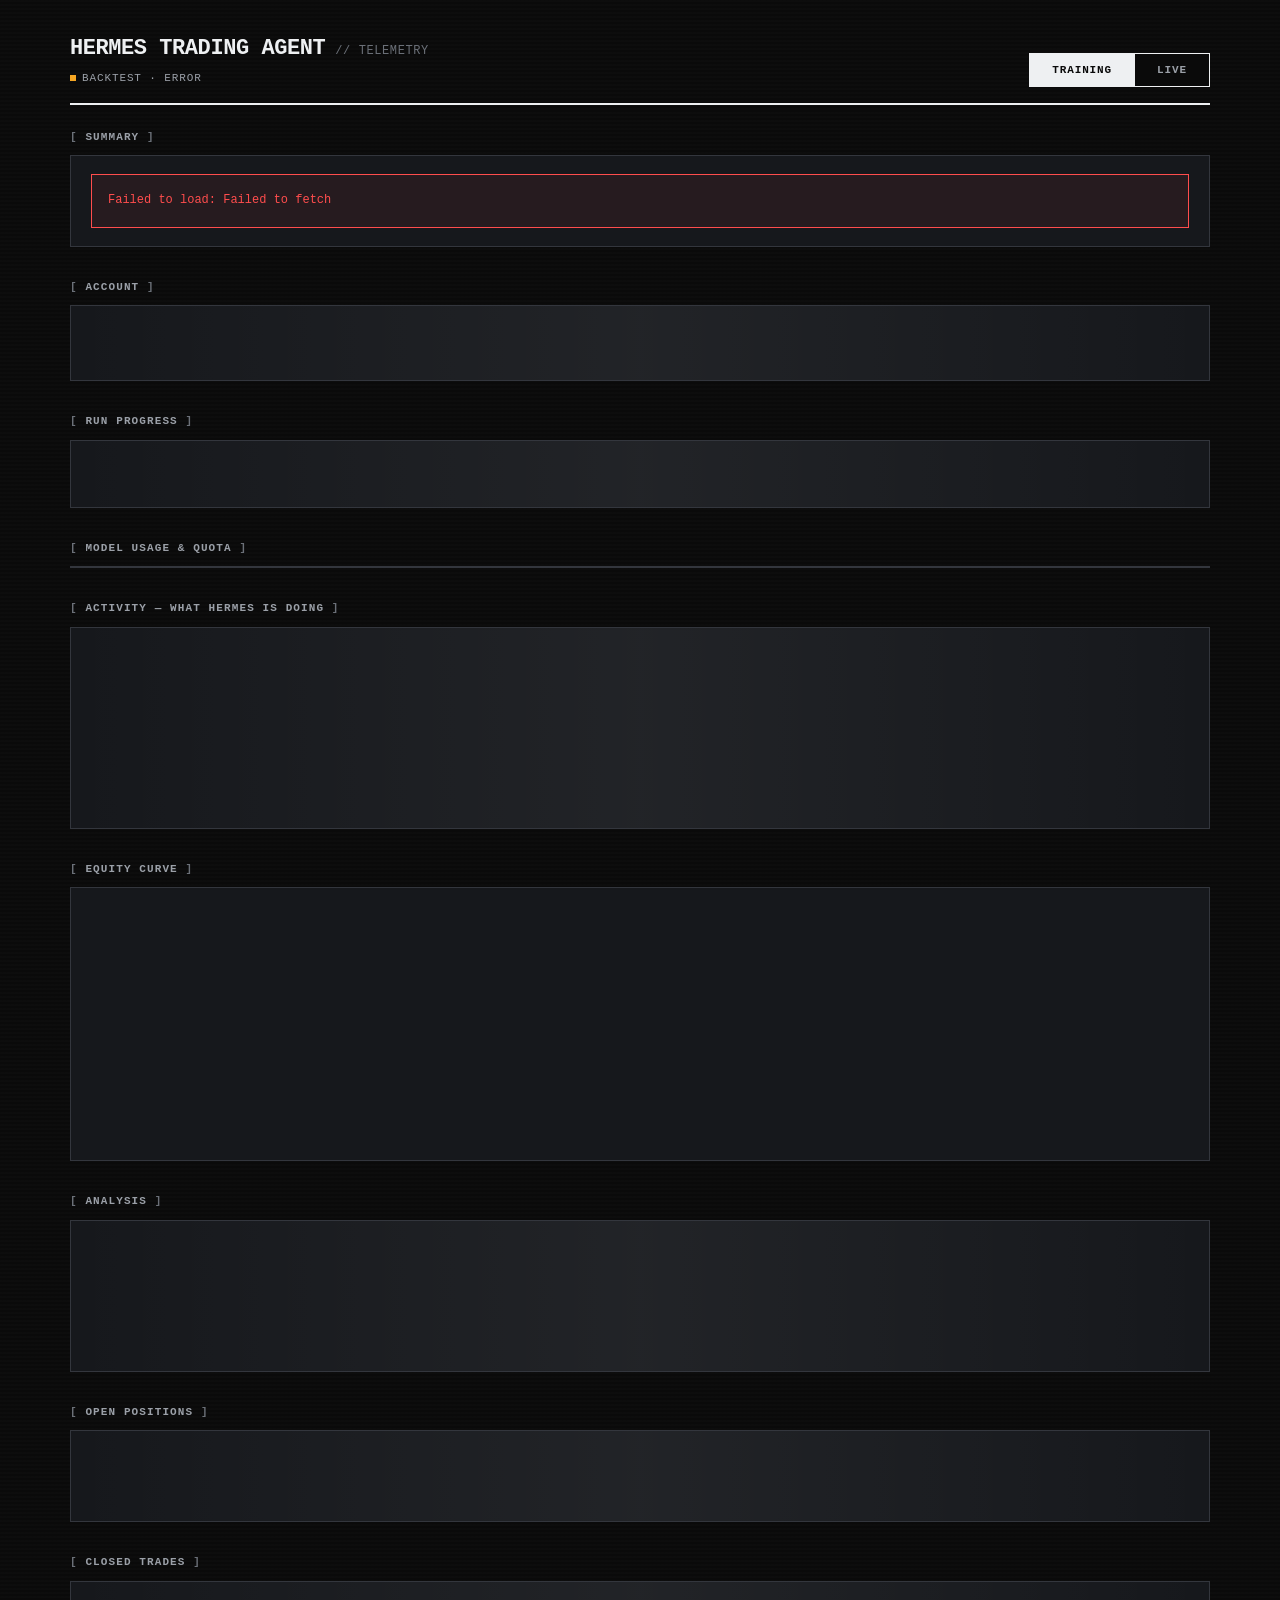
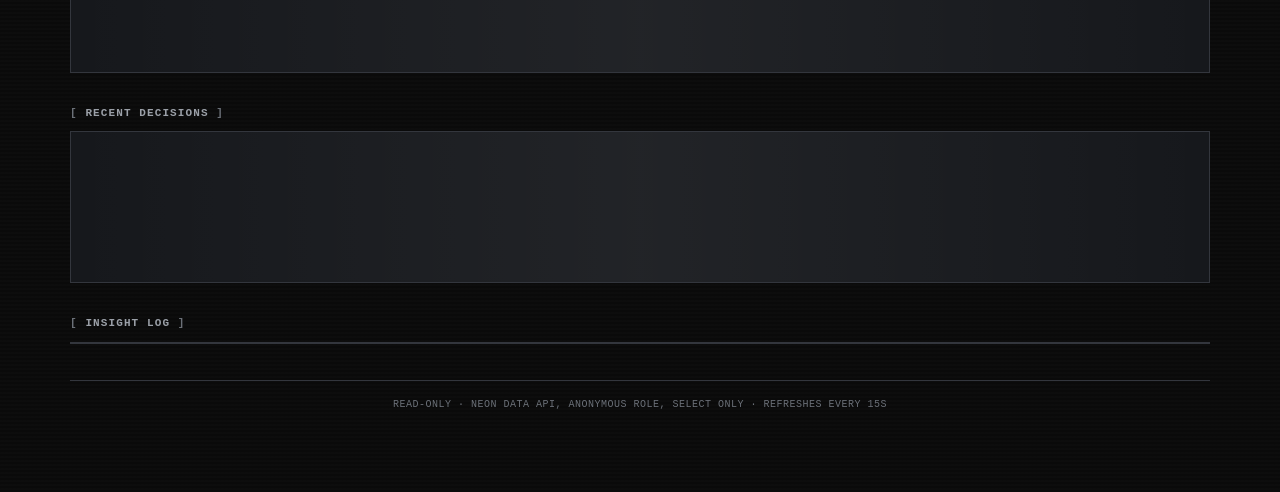
==== dashboard/index.html @ 49f9af80 "Fix dashboard correctness and reset pre-training baseline - Persist real per-cycle Hermes token usag" ====
<!doctype html>
<html lang="en">
<head>
<meta charset="UTF-8">
<meta name="viewport" content="width=device-width, initial-scale=1.0">
<title>Hermes Trading Agent // Telemetry</title>
<style>
  :root {
    --bg: #0a0a0a;
    /* Panels sit clearly above the page. The first pass had these 8 hex
       points apart (#0a0a0a vs #121212) and the whole UI read as one flat
       black mass with no visible structure. */
    --panel: #16181c;
    --panel-hi: #1d2026;
    --line: #33363d;
    --fg: #eef0f2;
    --fg-dim: #9ba0a8;
    --fg-faint: #6b7078;
    --red: #ff4d4d;
    --green: #4af626;
    --amber: #f5a623;
    --mono: 'JetBrains Mono', 'IBM Plex Mono', 'Cascadia Code', 'SF Mono', Consolas, monospace;
  }
  * { box-sizing: border-box; margin: 0; padding: 0; }
  html { background: var(--bg); }
  body {
    background: var(--bg); color: var(--fg);
    font-family: var(--mono); font-size: 13px; line-height: 1.5;
    background-image: repeating-linear-gradient(
      0deg, transparent, transparent 2px, rgba(255,255,255,0.010) 2px, rgba(255,255,255,0.010) 4px
    );
  }
  .wrap { max-width: 1180px; margin: 0 auto; padding: 32px 20px 80px; }

  header {
    display: flex; align-items: flex-end; justify-content: space-between;
    border-bottom: 2px solid var(--fg); padding-bottom: 16px; margin-bottom: 24px;
    flex-wrap: wrap; gap: 16px;
  }
  h1 { font-size: 22px; font-weight: 800; letter-spacing: -0.02em; text-transform: uppercase; }
  h1 span.tag { color: var(--fg-faint); font-weight: 400; font-size: 12px; margin-left: 10px; letter-spacing: 0.05em; }
  .status-line { font-size: 11px; letter-spacing: 0.08em; color: var(--fg-dim); text-transform: uppercase; margin-top: 5px; }
  .dot { display: inline-block; width: 6px; height: 6px; background: var(--green); margin-right: 6px; }
  .dot.busy { background: var(--amber); }

  .mode-toggle { display: flex; border: 1px solid var(--fg); }
  .mode-toggle button {
    font-family: var(--mono); font-size: 11px; letter-spacing: 0.08em; text-transform: uppercase;
    background: var(--bg); color: var(--fg-dim); border: none; padding: 10px 22px; cursor: pointer; font-weight: 700;
  }
  .mode-toggle button + button { border-left: 1px solid var(--fg); }
  .mode-toggle button.active { background: var(--fg); color: var(--bg); }
  .mode-toggle button:hover:not(.active) { color: var(--fg); background: var(--panel-hi); }

  .section-label {
    font-size: 11px; font-weight: 700; letter-spacing: 0.1em; text-transform: uppercase;
    color: var(--fg-dim); margin-bottom: 10px;
  }
  .section-label::before { content: "[ "; color: var(--fg-faint); }
  .section-label::after { content: " ]"; color: var(--fg-faint); }
  section { margin-bottom: 32px; }

  /* -- summary ------------------------------------------------------- */
  .summary { border: 1px solid var(--line); background: var(--panel); padding: 18px 20px; font-size: 14px; line-height: 1.65; }
  .summary strong { color: var(--fg); font-weight: 700; }
  .summary .flag { color: var(--amber); }

  /* -- stat grid ------------------------------------------------------ */
  .stats { display: grid; grid-template-columns: repeat(6, 1fr); gap: 1px; background: var(--line); border: 1px solid var(--line); }
  .stat { background: var(--panel); padding: 14px 16px; }
  .stat-label { font-size: 10px; letter-spacing: 0.08em; text-transform: uppercase; color: var(--fg-faint); margin-bottom: 6px; }
  .stat-value { font-size: 19px; font-weight: 700; letter-spacing: -0.01em; }
  .stat-value.pos { color: var(--green); }
  .stat-value.neg { color: var(--red); }

  /* -- progress bar ---------------------------------------------------- */
  .bars { display: grid; grid-template-columns: 1fr 1fr; gap: 1px; background: var(--line); border: 1px solid var(--line); }
  .bar-cell { background: var(--panel); padding: 14px 16px; }
  .bar-head { display: flex; justify-content: space-between; font-size: 10px; text-transform: uppercase; letter-spacing: 0.06em; color: var(--fg-faint); margin-bottom: 8px; }
  .bar-head b { color: var(--fg); font-weight: 700; }
  .bar-track { height: 8px; background: var(--bg); border: 1px solid var(--line); }
  .bar-fill { height: 100%; background: var(--fg-dim); }
  .bar-fill.warn { background: var(--amber); }

  /* -- activity feed ---------------------------------------------------- */
  .feed { border: 1px solid var(--line); background: var(--panel); max-height: 330px; overflow-y: auto; }
  .feed-row { display: grid; grid-template-columns: 96px 108px 1fr; gap: 12px; padding: 9px 14px; border-bottom: 1px solid var(--line); font-size: 12px; }
  .feed-row:last-child { border-bottom: none; }
  .feed-time { color: var(--fg-faint); }
  .feed-type { text-transform: uppercase; letter-spacing: 0.04em; font-size: 10px; font-weight: 700; }
  .feed-type.risk_check, .feed-type.order_placed { color: var(--green); }
  .feed-type.order_rejected, .feed-type.exit { color: var(--red); }
  .feed-type.cycle_start, .feed-type.reasoning, .feed-type.order_queued { color: var(--fg-dim); }
  .feed-type.weekly_reflection { color: var(--amber); }
  .feed-desc { color: var(--fg); }

  /* -- chart ------------------------------------------------------------ */
  .chart-wrap { border: 1px solid var(--line); background: var(--panel); padding: 18px 20px 12px; }
  .chart-legend { display: flex; gap: 20px; font-size: 10px; text-transform: uppercase; letter-spacing: 0.06em; color: var(--fg-faint); margin-bottom: 12px; }
  .chart-legend b { color: var(--fg); font-weight: 700; }

  /* -- tables ------------------------------------------------------------ */
  table { width: 100%; border-collapse: collapse; }
  .panel { border: 1px solid var(--line); background: var(--panel); }
  th { text-align: left; font-size: 10px; font-weight: 700; letter-spacing: 0.08em; text-transform: uppercase; color: var(--fg-faint); padding: 10px 14px; border-bottom: 1px solid var(--line); }
  td { padding: 10px 14px; border-bottom: 1px solid var(--line); font-size: 12px; }
  tr:last-child td { border-bottom: none; }
  tbody tr:hover td { background: var(--panel-hi); }
  .ticker { font-weight: 700; }
  .action-buy { color: var(--green); }
  .action-sell { color: var(--red); }
  .pos { color: var(--green); }
  .neg { color: var(--red); }

  /* -- analysis trio ------------------------------------------------------ */
  .trio { display: grid; grid-template-columns: repeat(3, 1fr); gap: 1px; background: var(--line); border: 1px solid var(--line); }
  .trio-cell { background: var(--panel); padding: 16px; }
  .trio-title { font-size: 10px; text-transform: uppercase; letter-spacing: 0.07em; color: var(--fg-faint); margin-bottom: 12px; }
  .kv { display: flex; justify-content: space-between; align-items: baseline; padding: 5px 0; font-size: 12px; border-bottom: 1px solid rgba(255,255,255,0.04); }
  .kv:last-child { border-bottom: none; }
  .kv-key { color: var(--fg-dim); }
  .kv-val { font-weight: 700; }
  .note { font-size: 11px; color: var(--fg-faint); margin-top: 10px; line-height: 1.5; }

  /* -- decision cards -------------------------------------------------- */
  .cards { display: grid; grid-template-columns: repeat(auto-fill, minmax(330px, 1fr)); gap: 1px; background: var(--line); border: 1px solid var(--line); }
  .card { background: var(--panel); padding: 16px; }
  .card-head { display: flex; justify-content: space-between; align-items: baseline; margin-bottom: 10px; }
  .card-ticker { font-size: 14px; font-weight: 800; }
  .card-time { font-size: 10px; color: var(--fg-faint); text-transform: uppercase; }
  .conf-meter { display: flex; gap: 3px; margin-bottom: 10px; }
  .conf-dot { width: 15px; height: 5px; background: var(--line); }
  .conf-dot.on { background: var(--green); }
  .badges { display: flex; gap: 6px; flex-wrap: wrap; margin-bottom: 10px; }
  .badge { font-size: 10px; letter-spacing: 0.05em; text-transform: uppercase; font-weight: 700; border: 1px solid var(--fg-faint); color: var(--fg-dim); padding: 3px 7px; }
  .card-field { font-size: 10px; color: var(--fg-faint); text-transform: uppercase; letter-spacing: 0.04em; margin-top: 10px; margin-bottom: 3px; }
  .card-value { font-size: 12px; color: var(--fg); }

  .empty { padding: 30px; text-align: center; color: var(--fg-faint); font-size: 12px; }
  .error { padding: 16px; color: var(--red); font-size: 12px; border: 1px solid var(--red); background: rgba(255,77,77,0.07); }

  /* -- loading skeletons ------------------------------------------------- */
  /* The first version swapped modes instantly with no feedback, which read
     as "broken" rather than "fast" -- there was no way to tell a completed
     empty result from a request that never fired. */
  .skel { background: var(--panel); position: relative; overflow: hidden; }
  .skel::after {
    content: ""; position: absolute; inset: 0;
    background: linear-gradient(90deg, transparent, rgba(255,255,255,0.05), transparent);
    animation: sweep 1.1s infinite;
  }
  @keyframes sweep { 0% { transform: translateX(-100%); } 100% { transform: translateX(100%); } }
  .skel-box { border: 1px solid var(--line); height: 74px; }
  .skel-tall { border: 1px solid var(--line); height: 200px; }

  footer { border-top: 1px solid var(--line); padding-top: 16px; margin-top: 36px; font-size: 10px; color: var(--fg-faint); text-transform: uppercase; letter-spacing: 0.05em; text-align: center; }

  ::-webkit-scrollbar { width: 9px; }
  ::-webkit-scrollbar-track { background: var(--bg); }
  ::-webkit-scrollbar-thumb { background: var(--line); }

  @media (max-width: 900px) {
    .stats { grid-template-columns: repeat(3, 1fr); }
    .trio, .bars { grid-template-columns: 1fr; }
    .feed-row { grid-template-columns: 1fr; gap: 2px; }
  }
</style>
</head>
<body>
<div class="wrap">

  <header>
    <div>
      <h1>Hermes Trading Agent<span class="tag">// telemetry</span></h1>
      <div class="status-line" id="status-line"><span class="dot busy"></span>connecting…</div>
    </div>
    <div class="mode-toggle">
      <button id="btn-backtest" class="active">Training</button>
      <button id="btn-live">Live</button>
    </div>
  </header>

  <section>
    <div class="section-label">Summary</div>
    <div class="summary" id="summary">—</div>
  </section>

  <section>
    <div class="section-label">Account</div>
    <div class="stats" id="stats"></div>
  </section>

  <section>
    <div class="section-label">Run Progress</div>
    <div class="bars" id="bars"></div>
  </section>

  <section>
    <div class="section-label">Model Usage &amp; Quota</div>
    <div class="stats" id="usage-stats"></div>
  </section>

  <section>
    <div class="section-label">Activity — What Hermes Is Doing</div>
    <div id="feed" class="feed"></div>
  </section>

  <section>
    <div class="section-label">Equity Curve</div>
    <div class="chart-wrap">
      <div class="chart-legend" id="chart-legend"></div>
      <svg id="chart" viewBox="0 0 1000 260" style="width:100%; height:230px; display:block; overflow:visible;"></svg>
    </div>
  </section>

  <section>
    <div class="section-label">Analysis</div>
    <div class="trio" id="analysis"></div>
  </section>

  <section>
    <div class="section-label">Open Positions</div>
    <div class="panel" id="positions"></div>
  </section>

  <section>
    <div class="section-label">Closed Trades</div>
    <div class="panel" id="closed"></div>
  </section>

  <section>
    <div class="section-label">Recent Decisions</div>
    <div class="cards" id="decisions"></div>
  </section>

  <section>
    <div class="section-label">Insight Log</div>
    <div class="panel" id="insights"></div>
  </section>

  <footer>Read-only · Neon Data API, anonymous role, SELECT only · refreshes every 15s</footer>
</div>

<script>
const AUTH_URL = "https://ep-falling-thunder-b1mr6i56.neonauth.c-5.eu-central-1.aws.neon.tech/neondb/auth";
const DATA_API_URL = "https://ep-falling-thunder-b1mr6i56.apirest.c-5.eu-central-1.aws.neon.tech/neondb/rest/v1";
const REFRESH_MS = 15000;
const STARTING_EQUITY = 100000;
const WINDOW_DAYS = 179;  // 2026-02-17 -> 2026-08-14
// Provable upper bound on trade ROWS (not positions) for the full planned
// baseline: at most one decision (BUY or SELL) per watchlist ticker per
// trading day (RULES.md §9.1 -- never average down, one open lot per
// ticker), 10 tickers, ~125 real trading days in the window. 10*125=1250;
// 2000 leaves real margin without building pagination for a bound this
// small. A limit, not a real observed count -- see run_backtest.py.
const TRADES_LIMIT = 2000;

// One Neon database throughout; mode is a column value, not a separate
// connection. These are the values each table uses for the same concept.
const MODES = {
  backtest: { trades: "backtest", activity: "backtest", snapshots: "backtest" },
  live:     { trades: "alpaca",   activity: "live",     snapshots: "live" },
};
let currentMode = "backtest";

let cachedToken = null, tokenExpiresAt = 0;
async function getAnonToken() {
  const now = Date.now() / 1000;
  if (cachedToken && tokenExpiresAt - now > 30) return cachedToken;
  const res = await fetch(`${AUTH_URL}/token/anonymous`);
  if (!res.ok) throw new Error(`token fetch failed: ${res.status}`);
  const d = await res.json();
  cachedToken = d.token; tokenExpiresAt = d.expires_at;
  return cachedToken;
}
async function q(table, params = "") {
  const token = await getAnonToken();
  const res = await fetch(`${DATA_API_URL}/${table}${params}`, { headers: { Authorization: `Bearer ${token}` } });
  if (!res.ok) throw new Error(`${table}: ${res.status}`);
  return res.json();
}
// Exact row count without fetching rows -- PostgREST's Content-Range header
// (Prefer: count=exact), for a count that can legitimately exceed a page
// limit (e.g. total failed cycles) without inventing a second counting path.
async function qCount(table, params = "") {
  const token = await getAnonToken();
  const res = await fetch(`${DATA_API_URL}/${table}${params}&limit=1`, {
    headers: { Authorization: `Bearer ${token}`, Prefer: "count=exact" },
  });
  if (!res.ok) throw new Error(`${table}: ${res.status}`);
  const range = res.headers.get("content-range");  // "0-0/123"
  return range ? parseInt(range.split("/")[1], 10) || 0 : 0;
}

const money = n => (n == null) ? "—" : "$" + Number(n).toLocaleString(undefined, {minimumFractionDigits:2, maximumFractionDigits:2});
const pctSigned = n => (n == null) ? "—" : (n >= 0 ? "+" : "") + Number(n).toFixed(2) + "%";
const pctPlain  = n => (n == null) ? "—" : Number(n).toFixed(2) + "%";
const time = iso => new Date(iso).toLocaleString(undefined, { month:"short", day:"numeric", hour:"2-digit", minute:"2-digit" });
const esc = s => (s ?? "").toString().replace(/[&<>]/g, c => ({"&":"&amp;","<":"&lt;",">":"&gt;"}[c]));
const el = id => document.getElementById(id);

/* Pair each BUY with the SELL that closed it. RULES.md §9.1 (never average
   down) guarantees one open lot per ticker at a time, so simple sequential
   pairing per ticker is exact here, not an approximation. */
function pairTrades(trades) {
  const byTicker = {};
  for (const t of [...trades].reverse()) (byTicker[t.ticker] ||= []).push(t);
  const closed = [], open = [];
  for (const rows of Object.values(byTicker)) {
    let entry = null;
    for (const t of rows) {
      if (t.status !== "filled") continue;
      if (t.action === "BUY") entry = t;
      else if (t.action === "SELL" && entry) {
        const pnl = (Number(t.fill_price) - Number(entry.fill_price)) * Number(entry.fill_quantity);
        closed.push({ entry, exit: t, pnl, pnlPct: (Number(t.fill_price)/Number(entry.fill_price) - 1) * 100 });
        entry = null;
      }
    }
    if (entry) open.push(entry);
  }
  return { closed, open };
}

function renderSummary(trades, snaps, activity, failedCount) {
  const { closed, open } = pairTrades(trades);
  const cycles = snaps.length;
  const wins = closed.filter(c => c.pnl > 0).length;
  const blocked = activity.filter(a => a.event_type === "risk_check" && a.description.startsWith("BLOCKED")).length;

  if (!cycles && !trades.length) {
    el("summary").innerHTML = `<span class="kv-key">No ${currentMode === "backtest" ? "training" : "live"} data recorded yet. This view populates as soon as the first cycle runs.</span>`;
    return;
  }
  const parts = [];
  parts.push(`<strong>${cycles}</strong> cycle${cycles===1?"":"s"} recorded`);
  parts.push(`<strong>${closed.length + open.length}</strong> position${closed.length+open.length===1?"":"s"} taken (<strong>${open.length}</strong> still open)`);
  // Observation only, no sample-size-blind win/loss framing and no
  // recommendation to loosen anything -- see RULES.md's own "Hermes may
  // never loosen a constraint" and this task's "neutral analysis" scope.
  if (closed.length) parts.push(`<strong>${wins}/${closed.length}</strong> closed positions were profitable`);
  if (blocked) parts.push(`<strong>${blocked}</strong> decision${blocked===1?"":"s"} blocked by the risk checker`);
  if (failedCount) parts.push(`<strong>${failedCount}</strong> failed cycle${failedCount===1?"":"s"} recorded`);

  el("summary").innerHTML = parts.join(" · ") + ".";
}

function statCell(label, value, cls = "") {
  return `<div class="stat"><div class="stat-label">${label}</div><div class="stat-value ${cls}">${value}</div></div>`;
}

function renderStats(snaps, openCount, closed, lastFailedRow) {
  const snap = snaps[0];
  const wins = closed.filter(c => c.pnl > 0).length;
  const winRate = closed.length ? `${Math.round(wins/closed.length*100)}%` : "—";
  if (!snap) {
    el("stats").innerHTML = `<div class="stat" style="grid-column:1/-1"><div class="empty">No snapshots recorded yet for this mode.</div></div>`;
    return;
  }
  const dd = Number(snap.drawdown_pct ?? 0);
  const maxDd = Math.min(0, ...snaps.map(s => Number(s.drawdown_pct ?? 0)));
  const totalRet = (Number(snap.equity) / STARTING_EQUITY - 1) * 100;
  const realizedPnl = closed.reduce((a, c) => a + c.pnl, 0);
  const unrealizedPnl = (snap.open_positions_detail || [])
    .reduce((a, p) => a + Number(p.unrealized_pl ?? 0), 0);
  const cells = [
    statCell("Cash", money(snap.cash)),
    statCell("Equity", money(snap.equity)),
    ...(currentMode === "backtest" ? [statCell("Sim Day", esc(snap.day_label || "—"))] : []),
    statCell("Total Return", pctSigned(totalRet), totalRet >= 0 ? "pos" : "neg"),
    statCell("Realized P&L", money(realizedPnl), realizedPnl >= 0 ? "pos" : "neg"),
    statCell("Unrealized P&L", money(unrealizedPnl), unrealizedPnl >= 0 ? "pos" : "neg"),
    statCell("Exposure", pctPlain(snap.exposure_pct)),
    statCell("Drawdown", pctPlain(dd), dd < 0 ? "neg" : ""),
    statCell("Max Drawdown", pctPlain(maxDd), maxDd < 0 ? "neg" : ""),
    statCell("Open / Closed", `${openCount} / ${closed.length}`),
    statCell("Win Rate", `${winRate}${closed.length?` (n=${closed.length})`:""}`),
    statCell("Last Successful Cycle", time(snap.created_at)),
    statCell("Last Failed Attempt", lastFailedRow ? time(lastFailedRow.created_at) : "none recorded"),
  ];
  el("stats").innerHTML = cells.join("");
}

function renderBars(snaps) {
  if (currentMode !== "backtest") {
    el("bars").innerHTML = `<div class="bar-cell" style="grid-column:1/-1"><div class="empty">Run progress applies to training runs.</div></div>`;
    return;
  }
  const latest = snaps[0];
  const dayNum = latest?.day_label ? parseInt(latest.day_label.replace(/\D/g, ""), 10) || 0 : 0;
  const dayPct = Math.min(100, dayNum / WINDOW_DAYS * 100);

  // Single source of truth: quota_pacer.py's own real count and budget, as
  // of the latest cycle, mirrored onto that snapshot row by run_backtest.py
  // (record_snapshot). NOT re-derived here -- a second independent count
  // (e.g. "snapshots in the last 7 days") can silently disagree with the
  // pacer's real ISO-week accounting (which also counts failed/retried
  // invocations the moment Hermes is actually called, not after a cycle
  // fully succeeds -- see run_backtest.py's mark_invoked).
  const used = latest?.hermes_calls_used;
  const budget = latest?.weekly_budget;
  const quotaKnown = used != null && budget != null;
  const quotaPct = quotaKnown ? Math.min(100, used / budget * 100) : 0;

  el("bars").innerHTML = `
    <div class="bar-cell">
      <div class="bar-head"><span>Backtest window</span><span><b>Day ${dayNum}</b> / ${WINDOW_DAYS}</span></div>
      <div class="bar-track"><div class="bar-fill" style="width:${dayPct}%"></div></div>
    </div>
    <div class="bar-cell">
      <div class="bar-head"><span>Weekly quota</span><span><b>${quotaKnown ? used : "—"}</b> / ${quotaKnown ? budget : "—"} cycles</span></div>
      <div class="bar-track"><div class="bar-fill ${quotaPct>75?"warn":""}" style="width:${quotaPct}%"></div></div>
    </div>`;
}

function renderUsageStats(snaps, failedCount) {
  const latest = snaps[0];
  if (!latest || latest.total_tokens == null) {
    el("usage-stats").innerHTML = `<div class="stat" style="grid-column:1/-1"><div class="empty">No usage data recorded yet for this mode.</div></div>`;
    return;
  }
  const withUsage = snaps.filter(s => s.total_tokens != null);
  const avgTokens = withUsage.length
    ? Math.round(withUsage.reduce((a, s) => a + Number(s.total_tokens), 0) / withUsage.length)
    : null;
  // A cycle retried (its one allowed JSON-parse retry, see run_backtest.py's
  // ask_hermes) whenever it made more than one real call.
  const retries = withUsage.reduce((a, s) => a + Math.max(0, (Number(s.api_calls) || 1) - 1), 0);
  const cells = [
    statCell("Provider / Model", "openai-codex / gpt-5.4-mini"),
    statCell("Input Tokens", Number(latest.input_tokens ?? 0).toLocaleString()),
    statCell("Output Tokens", Number(latest.output_tokens ?? 0).toLocaleString()),
    statCell("Reasoning Tokens", Number(latest.reasoning_tokens ?? 0).toLocaleString()),
    statCell("Cache-Read Tokens", Number(latest.cache_read_tokens ?? 0).toLocaleString()),
    statCell("Total Tokens (latest)", Number(latest.total_tokens ?? 0).toLocaleString()),
    statCell("Avg Tokens / Cycle", avgTokens != null ? avgTokens.toLocaleString() : "—"),
    statCell("Retry Count", retries),
    statCell("Failed-Cycle Count", failedCount ?? 0),
  ];
  el("usage-stats").innerHTML = cells.join("");
}

function renderFeed(rows) {
  if (!rows.length) { el("feed").innerHTML = `<div class="empty">No activity logged yet for this mode.</div>`; return; }
  el("feed").innerHTML = rows.map(r => `
    <div class="feed-row">
      <div class="feed-time">${time(r.created_at)}</div>
      <div class="feed-type ${esc(r.event_type)}">${esc(r.event_type).replace(/_/g," ")}</div>
      <div class="feed-desc">${esc(r.description)}</div>
    </div>`).join("");
}

/* Rewritten: the first version drew a bare polyline with no axis, no scale
   and no baseline -- a line that could equally be a 1% wobble or a 50%
   collapse, with no way to tell which. */
function renderChart(snaps) {
  const svg = el("chart"), legend = el("chart-legend");
  if (snaps.length < 2) {
    svg.innerHTML = `<text x="500" y="130" text-anchor="middle" fill="#6b7078" font-size="13" font-family="monospace">${snaps.length ? "One snapshot so far — the curve needs at least two cycles" : "No snapshots yet"}</text>`;
    legend.innerHTML = "";
    return;
  }
  const pts = [...snaps].reverse();
  const vals = pts.map(p => Number(p.equity));
  const last = vals[vals.length - 1];

  // Always include the starting equity in the scale, so the curve is read
  // against "did we make money", not just its own local wiggle.
  const lo = Math.min(...vals, STARTING_EQUITY), hi = Math.max(...vals, STARTING_EQUITY);
  const pad = (hi - lo) * 0.15 || 500;
  const min = lo - pad, max = hi + pad, range = max - min;

  const W = 1000, H = 260, L = 78, R = 16, T = 14, B = 30;
  const x = i => L + (i / (vals.length - 1)) * (W - L - R);
  const y = v => T + (1 - (v - min) / range) * (H - T - B);

  const gridVals = [max, (max + min) / 2, min];
  const grid = gridVals.map(v => `
    <line x1="${L}" y1="${y(v).toFixed(1)}" x2="${W-R}" y2="${y(v).toFixed(1)}" stroke="#33363d" stroke-width="1"/>
    <text x="${L-8}" y="${(y(v)+4).toFixed(1)}" text-anchor="end" fill="#6b7078" font-size="10" font-family="monospace">${Math.round(v).toLocaleString()}</text>
  `).join("");

  const baseY = y(STARTING_EQUITY);
  const baseline = `
    <line x1="${L}" y1="${baseY.toFixed(1)}" x2="${W-R}" y2="${baseY.toFixed(1)}" stroke="#9ba0a8" stroke-width="1" stroke-dasharray="5 4"/>
    <text x="${W-R}" y="${(baseY-7).toFixed(1)}" text-anchor="end" fill="#9ba0a8" font-size="10" font-family="monospace">START ${STARTING_EQUITY.toLocaleString()}</text>`;

  const color = last >= STARTING_EQUITY ? "#4af626" : "#ff4d4d";
  const line = vals.map((v,i) => `${x(i).toFixed(1)},${y(v).toFixed(1)}`).join(" ");
  const area = `${L},${y(min).toFixed(1)} ${line} ${x(vals.length-1).toFixed(1)},${y(min).toFixed(1)}`;
  const dots = vals.map((v,i) => `<circle cx="${x(i).toFixed(1)}" cy="${y(v).toFixed(1)}" r="3" fill="${color}"><title>${pts[i].day_label || time(pts[i].created_at)} — ${money(v)}</title></circle>`).join("");

  const firstLbl = pts[0].day_label || time(pts[0].created_at);
  const lastLbl = pts[pts.length-1].day_label || time(pts[pts.length-1].created_at);
  const axis = `
    <text x="${L}" y="${H-8}" fill="#6b7078" font-size="10" font-family="monospace">${esc(firstLbl)}</text>
    <text x="${W-R}" y="${H-8}" text-anchor="end" fill="#6b7078" font-size="10" font-family="monospace">${esc(lastLbl)}</text>`;

  svg.innerHTML = `${grid}${baseline}
    <polygon points="${area}" fill="${color}" opacity="0.07"/>
    <polyline points="${line}" fill="none" stroke="${color}" stroke-width="2"/>
    ${dots}${axis}`;

  const change = (last / STARTING_EQUITY - 1) * 100;
  legend.innerHTML = `
    <span>Now <b>${money(last)}</b></span>
    <span>Vs start <b style="color:${color}">${pctSigned(change)}</b></span>
    <span>Peak <b>${money(Math.max(...vals))}</b></span>
    <span>Trough <b>${money(Math.min(...vals))}</b></span>
    <span>Points <b>${vals.length}</b></span>`;
}

function renderAnalysis(trades, activity) {
  const { closed } = pairTrades(trades);

  // 1. Exit reasons -- directly answers whether targets are ever reached.
  const reasons = {};
  for (const c of closed) {
    const r = (c.exit.strategy_notes || "").replace("Mechanical exit: ", "").trim() || "discretionary";
    reasons[r] = (reasons[r] || 0) + 1;
  }
  const exitRows = Object.entries(reasons).sort((a,b) => b[1]-a[1])
    .map(([k,v]) => `<div class="kv"><span class="kv-key">${esc(k)}</span><span class="kv-val">${v}</span></div>`).join("")
    || `<div class="note">No closed trades yet.</div>`;

  // 2. Which RULES.md sections block most often -- tells you which rule to
  //    tune first, rather than guessing.
  const rules = {};
  for (const a of activity) {
    if (a.event_type !== "risk_check" || !a.description.startsWith("BLOCKED")) continue;
    for (const m of a.description.matchAll(/§[0-9]+[a-z]?/g)) rules[m[0]] = (rules[m[0]] || 0) + 1;
  }
  const ruleRows = Object.entries(rules).sort((a,b) => b[1]-a[1])
    .map(([k,v]) => `<div class="kv"><span class="kv-key">${esc(k)}</span><span class="kv-val">${v}</span></div>`).join("")
    || `<div class="note">No blocked decisions recorded.</div>`;

  // 3. Confidence calibration -- the entire point of the confidence field.
  const buckets = {};
  for (const c of closed) {
    const k = c.entry.confidence || 0;
    (buckets[k] ||= { n: 0, wins: 0 });
    buckets[k].n++; if (c.pnl > 0) buckets[k].wins++;
  }
  const confRows = Object.keys(buckets).sort().map(k => {
    const b = buckets[k];
    return `<div class="kv"><span class="kv-key">conf ${k}/5</span><span class="kv-val">${Math.round(b.wins/b.n*100)}% of ${b.n}</span></div>`;
  }).join("") || `<div class="note">Needs closed trades before calibration means anything.</div>`;

  el("analysis").innerHTML = `
    <div class="trio-cell"><div class="trio-title">Exit reasons</div>${exitRows}
      <div class="note">Observed distribution of how closed positions actually exited. Sample size: ${closed.length}.</div></div>
    <div class="trio-cell"><div class="trio-title">Blocked by rule</div>${ruleRows}
      <div class="note">Observed count of risk-checker blocks by RULES.md section. Not a recommendation to change any rule.</div></div>
    <div class="trio-cell"><div class="trio-title">Confidence calibration</div>${confRows}
      <div class="note">Observed win rate by stated confidence, shown with its sample size (n).</div></div>`;
}

function renderPositions(trades, snaps) {
  const { open } = pairTrades(trades);
  if (!open.length) { el("positions").innerHTML = `<div class="empty">No open positions.</div>`; return; }
  // Real per-position detail (current mark, stop, target, days held,
  // unrealized P&L) as computed by the harness at the latest snapshot --
  // not re-derived here. Falls back to entry-only fields (still real, just
  // less complete) if a position was opened before this column existed, or
  // the ticker doesn't appear in the latest snapshot's detail for some
  // other reason -- never invented.
  const detailByTicker = {};
  for (const p of (snaps[0]?.open_positions_detail || [])) detailByTicker[p.ticker] = p;

  el("positions").innerHTML = `<table>
    <thead><tr><th>Ticker</th><th>Qty</th><th>Entry</th><th>Current</th><th>Value</th>
      <th>Unrealized P&L</th><th>Stop</th><th>Target</th><th>Days Held</th><th>Confidence</th></tr></thead>
    <tbody>${open.map(t => {
      const d = detailByTicker[t.ticker];
      const current = d ? Number(d.current_price) : Number(t.fill_price);
      const value = current * t.fill_quantity;
      const upl = d ? Number(d.unrealized_pl) : null;
      const uplPct = d ? Number(d.unrealized_pl_pct) : null;
      return `<tr>
      <td class="ticker">${esc(t.ticker)}</td><td>${t.fill_quantity}</td>
      <td>${money(t.fill_price)}</td><td>${money(current)}</td><td>${money(value)}</td>
      <td class="${upl==null?"":upl>=0?"pos":"neg"}">${upl==null?"—":`${upl>=0?"+":""}${money(upl)} (${pctSigned(uplPct)})`}</td>
      <td>${d ? money(d.stop_price) : (t.stop_price != null ? money(t.stop_price) : "—")}</td>
      <td>${d ? money(d.target_price) : (t.target_price != null ? money(t.target_price) : "—")}</td>
      <td>${d ? d.days_held : "—"}</td>
      <td>${"●".repeat(t.confidence||0)}${"○".repeat(5-(t.confidence||0))}</td></tr>`;
    }).join("")}</tbody></table>`;
}

function renderClosed(trades) {
  const { closed } = pairTrades(trades);
  if (!closed.length) { el("closed").innerHTML = `<div class="empty">No closed trades yet.</div>`; return; }
  el("closed").innerHTML = `<table>
    <thead><tr><th>Ticker</th><th>Qty</th><th>Entry</th><th>Exit</th><th>P&L</th><th>%</th><th>Reason</th></tr></thead>
    <tbody>${closed.reverse().map(c => `<tr>
      <td class="ticker">${esc(c.entry.ticker)}</td><td>${c.entry.fill_quantity}</td>
      <td>${money(c.entry.fill_price)}</td><td>${money(c.exit.fill_price)}</td>
      <td class="${c.pnl>=0?"pos":"neg"}">${c.pnl>=0?"+":""}${money(c.pnl).replace("$","$")}</td>
      <td class="${c.pnl>=0?"pos":"neg"}">${pctSigned(c.pnlPct)}</td>
      <td>${esc((c.exit.strategy_notes||"").replace("Mechanical exit: ",""))}</td></tr>`).join("")}</tbody></table>`;
}

function renderDecisions(trades) {
  const recent = trades.slice(0, 9);
  if (!recent.length) { el("decisions").innerHTML = `<div class="empty" style="grid-column:1/-1">No decisions recorded yet for this mode.</div>`; return; }
  el("decisions").innerHTML = recent.map(t => `
    <div class="card">
      <div class="card-head">
        <span class="card-ticker ${t.action==='BUY'?'action-buy':'action-sell'}">${t.action} ${esc(t.ticker)}</span>
        <span class="card-time">${time(t.created_at)}</span>
      </div>
      ${t.action === "BUY" ? `<div class="conf-meter">${[1,2,3,4,5].map(i=>`<div class="conf-dot ${i<=(t.confidence||0)?"on":""}"></div>`).join("")}</div>` : ""}
      <div class="badges">
        <span class="badge">${esc(t.primary_signal || "—")}</span>
        ${t.technical_basis ? `<span class="badge">${esc(t.technical_basis)}</span>` : ""}
        ${t.action === "BUY" ? `<span class="badge">R:R ${t.expected_reward_risk ?? "—"}</span>` : ""}
        <span class="badge">${esc(t.status)}</span>
      </div>
      ${t.action === "BUY" ? `<div class="card-field">Invalidation condition</div><div class="card-value">${esc(t.invalidation_condition)||"—"}</div>` : ""}
      <div class="card-field">Reasoning</div><div class="card-value">${esc(t.strategy_notes)||"—"}</div>
    </div>`).join("");
}

function renderInsights(rows) {
  if (!rows.length) { el("insights").innerHTML = `<div class="empty">No reflection entries yet — populated during weekly reflection cycles.</div>`; return; }
  el("insights").innerHTML = `<table>
    <thead><tr><th>Cycle</th><th>Insight</th><th>Time</th></tr></thead>
    <tbody>${rows.map(r=>`<tr><td>${esc(r.cycle_type)}</td><td>${esc(r.insight_text)}</td><td>${time(r.created_at)}</td></tr>`).join("")}</tbody></table>`;
}

function showSkeletons() {
  el("summary").innerHTML = `<span style="color:var(--fg-faint)">querying…</span>`;
  el("stats").innerHTML = `<div class="stat skel" style="grid-column:1/-1;height:74px"></div>`;
  el("bars").innerHTML = `<div class="bar-cell skel" style="grid-column:1/-1;height:66px"></div>`;
  el("feed").innerHTML = `<div class="skel" style="height:200px"></div>`;
  el("analysis").innerHTML = `<div class="trio-cell skel" style="grid-column:1/-1;height:150px"></div>`;
  el("positions").innerHTML = `<div class="skel" style="height:90px"></div>`;
  el("closed").innerHTML = `<div class="skel" style="height:90px"></div>`;
  el("decisions").innerHTML = `<div class="card skel" style="grid-column:1/-1;height:150px"></div>`;
  el("chart").innerHTML = "";
  el("chart-legend").innerHTML = "";
}

async function refresh(withSkeletons = false) {
  if (withSkeletons) showSkeletons();
  const m = MODES[currentMode];
  el("status-line").innerHTML = `<span class="dot busy"></span>${currentMode.toUpperCase()} · querying neon…`;

  try {
    const [trades, activity, snaps, insights, failedCount, lastFailed] = await Promise.all([
      q("trades", `?execution_mode=eq.${m.trades}&order=created_at.desc&limit=${TRADES_LIMIT}`),
      q("agent_activity", `?mode=eq.${m.activity}&order=created_at.desc&limit=80`),
      q("portfolio_snapshots", `?mode=eq.${m.snapshots}&order=created_at.desc&limit=300`),
      q("insight_log", `?mode=eq.${m.activity}&order=created_at.desc&limit=20`),
      qCount("agent_activity", `?mode=eq.${m.activity}&event_type=eq.cycle_failed`),
      q("agent_activity", `?mode=eq.${m.activity}&event_type=eq.cycle_failed&order=created_at.desc&limit=1`),
    ]);
    const { closed, open } = pairTrades(trades);

    renderSummary(trades, snaps, activity, failedCount);
    renderStats(snaps, open.length, closed, lastFailed[0]);
    renderBars(snaps);
    renderUsageStats(snaps, failedCount);
    renderFeed(activity);
    renderChart(snaps);
    renderAnalysis(trades, activity);
    renderPositions(trades, snaps);
    renderClosed(trades);
    renderDecisions(trades);
    renderInsights(insights);

    el("status-line").innerHTML = `<span class="dot"></span>${currentMode.toUpperCase()} · live @ neon · updated ${new Date().toLocaleTimeString()}`;
  } catch (e) {
    el("status-line").innerHTML = `<span class="dot busy"></span>${currentMode.toUpperCase()} · error`;
    el("summary").innerHTML = `<div class="error">Failed to load: ${esc(e.message)}</div>`;
  }
}

function setMode(mode) {
  if (mode === currentMode) return;
  currentMode = mode;
  el("btn-backtest").classList.toggle("active", mode === "backtest");
  el("btn-live").classList.toggle("active", mode === "live");
  refresh(true);
}
el("btn-backtest").onclick = () => setMode("backtest");
el("btn-live").onclick = () => setMode("live");

refresh(true);
setInterval(() => refresh(false), REFRESH_MS);
</script>
</body>
</html>
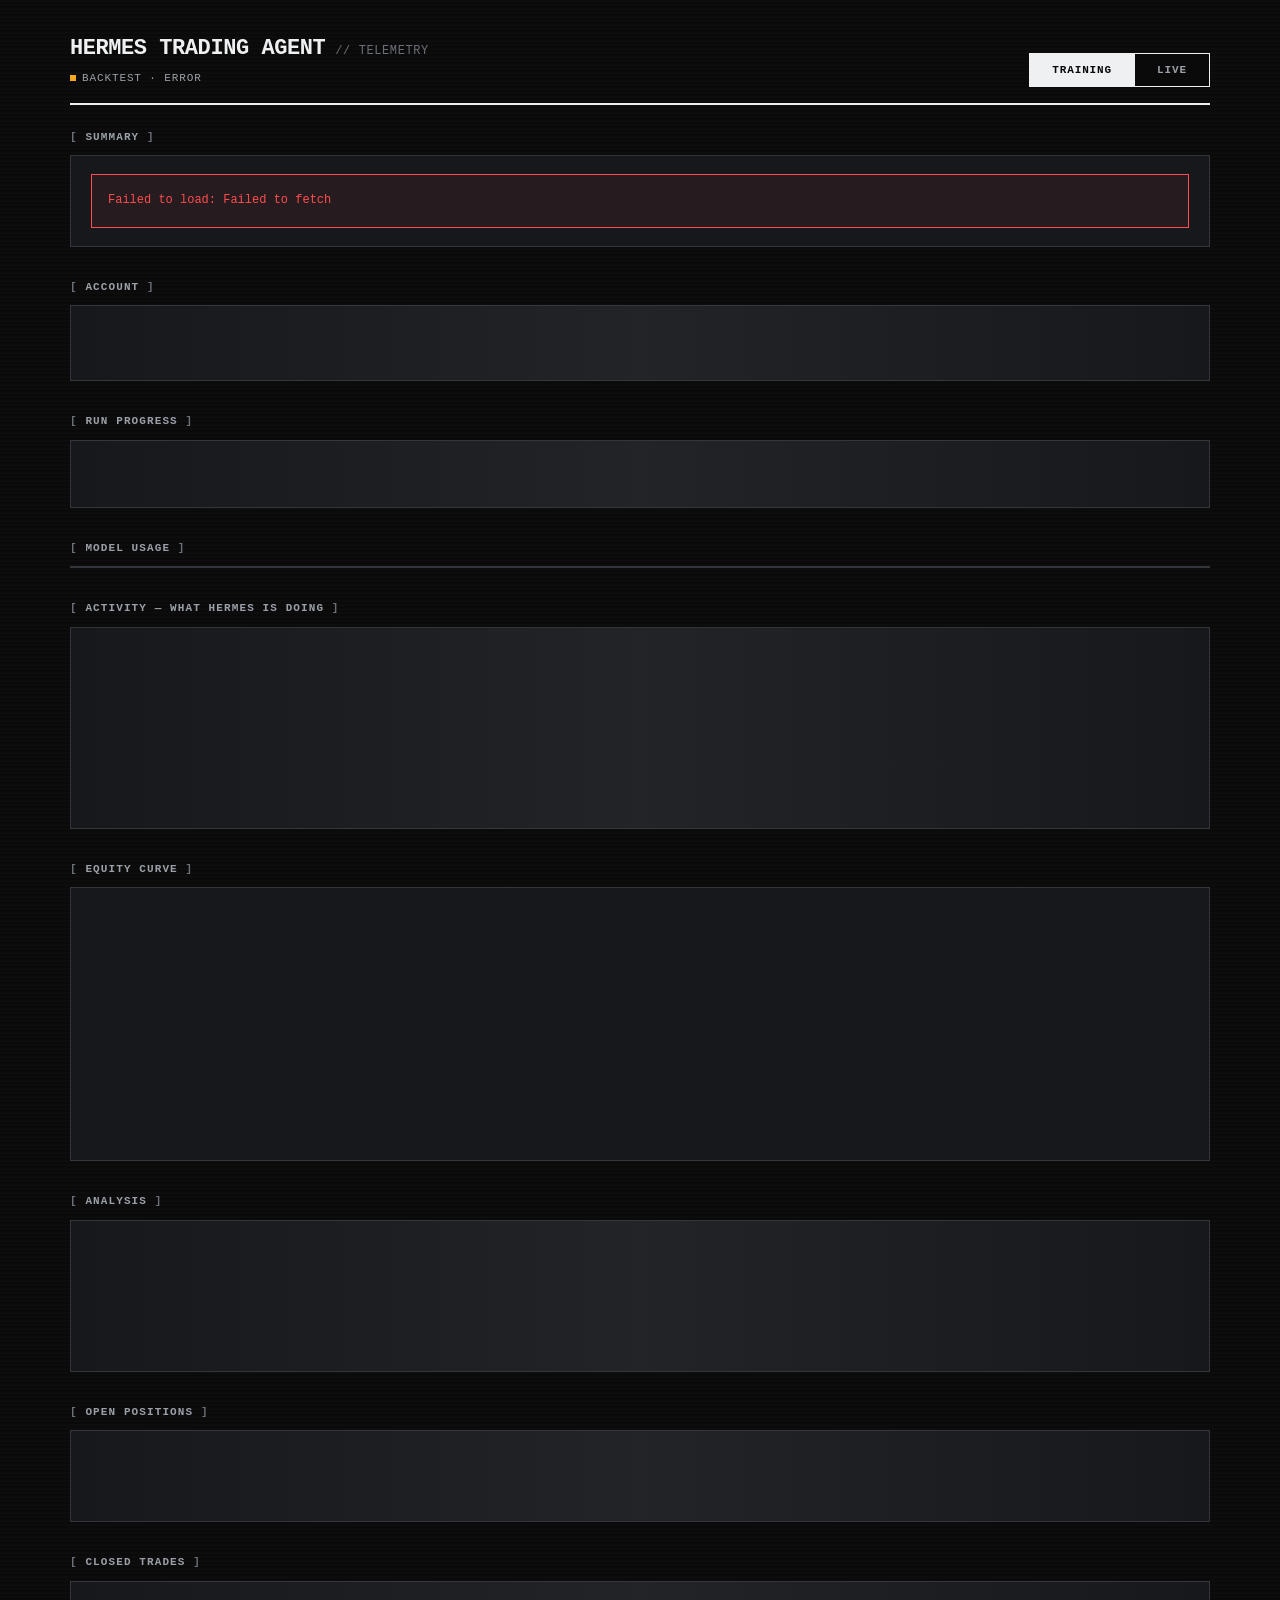
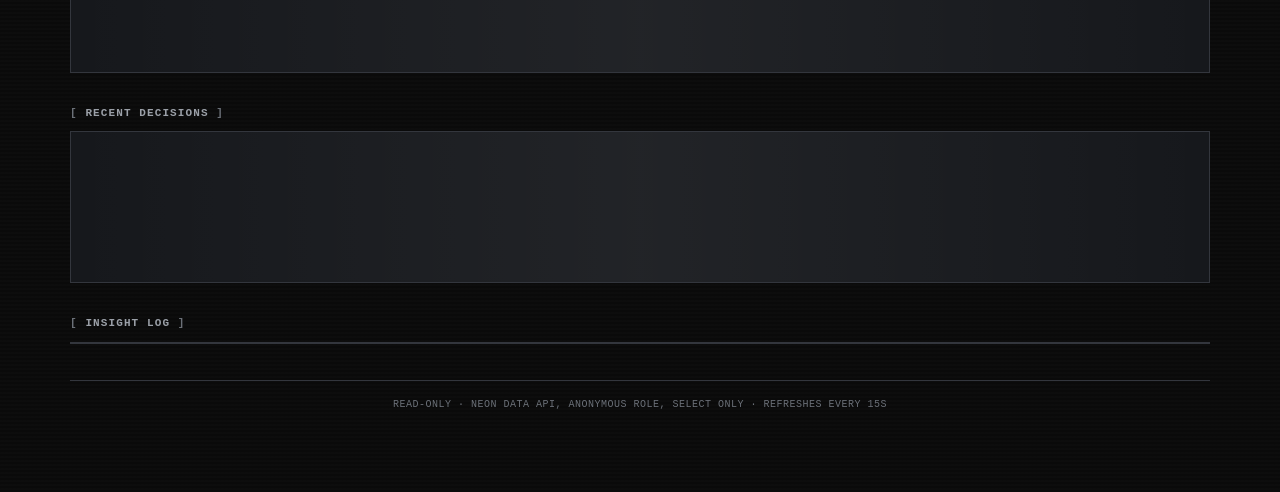
==== commit 750d80da: "Remove redundant weekly invocation counter; restrained dashboard polish Stage 1 -- the 175/week gate" ====
--- a/dashboard/index.html
+++ b/dashboard/index.html
@@ -21,7 +21,7 @@
     --amber: #f5a623;
     --mono: 'JetBrains Mono', 'IBM Plex Mono', 'Cascadia Code', 'SF Mono', Consolas, monospace;
   }
-  * { box-sizing: border-box; margin: 0; padding: 0; }
+  * { box-sizing: border-box; margin: 0; padding: 0; min-width: 0; }
   html { background: var(--bg); }
   body {
     background: var(--bg); color: var(--fg);
@@ -29,6 +29,7 @@
     background-image: repeating-linear-gradient(
       0deg, transparent, transparent 2px, rgba(255,255,255,0.010) 2px, rgba(255,255,255,0.010) 4px
     );
+    overflow-wrap: break-word;
   }
   .wrap { max-width: 1180px; margin: 0 auto; padding: 32px 20px 80px; }
 
@@ -74,7 +75,7 @@
   .stat-value.neg { color: var(--red); }
 
   /* -- progress bar ---------------------------------------------------- */
-  .bars { display: grid; grid-template-columns: 1fr 1fr; gap: 1px; background: var(--line); border: 1px solid var(--line); }
+  .bars { display: grid; grid-template-columns: 1fr; gap: 1px; background: var(--line); border: 1px solid var(--line); }
   .bar-cell { background: var(--panel); padding: 14px 16px; }
   .bar-head { display: flex; justify-content: space-between; font-size: 10px; text-transform: uppercase; letter-spacing: 0.06em; color: var(--fg-faint); margin-bottom: 8px; }
   .bar-head b { color: var(--fg); font-weight: 700; }
@@ -101,9 +102,18 @@
 
   /* -- tables ------------------------------------------------------------ */
   table { width: 100%; border-collapse: collapse; }
-  .panel { border: 1px solid var(--line); background: var(--panel); }
-  th { text-align: left; font-size: 10px; font-weight: 700; letter-spacing: 0.08em; text-transform: uppercase; color: var(--fg-faint); padding: 10px 14px; border-bottom: 1px solid var(--line); }
+  /* overflow-x:auto rather than shrinking columns -- a narrow viewport
+     scrolls the table horizontally instead of crushing numeric columns
+     unreadable; only activates when content actually overflows. */
+  .panel { border: 1px solid var(--line); background: var(--panel); overflow-x: auto; }
+  th { text-align: left; font-size: 10px; font-weight: 700; letter-spacing: 0.08em; text-transform: uppercase; color: var(--fg-faint); padding: 10px 14px; border-bottom: 1px solid var(--line); white-space: nowrap; }
   td { padding: 10px 14px; border-bottom: 1px solid var(--line); font-size: 12px; }
+  /* Positions is the widest table (10 numeric/short columns) and reads
+     better scrolled than wrapped mid-value. Closed trades' and insight
+     log's free-text columns are exempt -- forced nowrap there would just
+     hide text off-screen instead of scrolling it; wrapping is the
+     readable behavior for prose. */
+  #positions td { white-space: nowrap; }
   tr:last-child td { border-bottom: none; }
   tbody tr:hover td { background: var(--panel-hi); }
   .ticker { font-weight: 700; }
@@ -164,6 +174,20 @@
     .trio, .bars { grid-template-columns: 1fr; }
     .feed-row { grid-template-columns: 1fr; gap: 2px; }
   }
+
+  /* Verified at 390px (iPhone 12/13/14 width) and 375px (iPhone SE). */
+  @media (max-width: 480px) {
+    .wrap { padding: 20px 14px 56px; }
+    header { padding-bottom: 12px; margin-bottom: 20px; }
+    h1 { font-size: 18px; }
+    .mode-toggle button { padding: 9px 16px; }
+    section { margin-bottom: 24px; }
+    .stats { grid-template-columns: repeat(2, 1fr); }
+    .cards { grid-template-columns: 1fr; }
+    .summary { padding: 14px 16px; font-size: 13px; }
+    .stat, .bar-cell, .trio-cell, .card { padding: 12px; }
+    .feed-row { padding: 8px 12px; }
+  }
 </style>
 </head>
 <body>
@@ -196,7 +220,7 @@
   </section>
 
   <section>
-    <div class="section-label">Model Usage &amp; Quota</div>
+    <div class="section-label">Model Usage</div>
     <div class="stats" id="usage-stats"></div>
   </section>
 
@@ -253,7 +277,14 @@
 // ticker), 10 tickers, ~125 real trading days in the window. 10*125=1250;
 // 2000 leaves real margin without building pagination for a bound this
 // small. A limit, not a real observed count -- see run_backtest.py.
-const TRADES_LIMIT = 2000;
+//
+// 2026-08-28 correction: that 2,000 bound was WRONG. It assumed at most
+// one trade row per ticker per day, true only for discretionary decisions
+// -- a mechanical exit (stop/target/time-stop) can ALSO journal a row for
+// the same ticker on the same day a discretionary order resolves,
+// meaning 2 rows/ticker/day is real. Rather than re-derive a wider bound
+// that could STILL be wrong, this now paginates until a real empty page
+// -- see qAll -- which is correct regardless of true volume.
 
 // One Neon database throughout; mode is a column value, not a separate
 // connection. These are the values each table uses for the same concept.
@@ -291,12 +322,37 @@
   const range = res.headers.get("content-range");  // "0-0/123"
   return range ? parseInt(range.split("/")[1], 10) || 0 : 0;
 }
+// Full result set via PostgREST offset pagination -- fetches pages until a
+// page comes back short of pageSize, so it's correct regardless of true
+// row count (see the TRADES_LIMIT note above for why a fixed cap isn't).
+// `params` must not already include limit/offset.
+async function qAll(table, params, pageSize = 1000) {
+  const token = await getAnonToken();
+  let all = [], offset = 0;
+  while (true) {
+    const res = await fetch(
+      `${DATA_API_URL}/${table}${params}&limit=${pageSize}&offset=${offset}`,
+      { headers: { Authorization: `Bearer ${token}` } },
+    );
+    if (!res.ok) throw new Error(`${table}: ${res.status}`);
+    const page = await res.json();
+    all = all.concat(page);
+    if (page.length < pageSize) break;
+    offset += pageSize;
+  }
+  return all;
+}
 
 const money = n => (n == null) ? "—" : "$" + Number(n).toLocaleString(undefined, {minimumFractionDigits:2, maximumFractionDigits:2});
 const pctSigned = n => (n == null) ? "—" : (n >= 0 ? "+" : "") + Number(n).toFixed(2) + "%";
 const pctPlain  = n => (n == null) ? "—" : Number(n).toFixed(2) + "%";
 const time = iso => new Date(iso).toLocaleString(undefined, { month:"short", day:"numeric", hour:"2-digit", minute:"2-digit" });
-const esc = s => (s ?? "").toString().replace(/[&<>]/g, c => ({"&":"&amp;","<":"&lt;",">":"&gt;"}[c]));
+// 2026-08-29 correctness pass #4 hygiene: also escapes quotes, not just
+// &/</>` -- defensive hardening for any future attribute-context use of
+// esc() (a bare " or ' in text content isn't itself exploitable, but a
+// helper named "esc" that silently doesn't escape quotes is a trap for
+// whoever reaches for it next).
+const esc = s => (s ?? "").toString().replace(/[&<>"']/g, c => ({"&":"&amp;","<":"&lt;",">":"&gt;","\"":"&quot;","'":"&#39;"}[c]));
 const el = id => document.getElementById(id);
 
 /* Pair each BUY with the SELL that closed it. RULES.md §9.1 (never average
@@ -322,11 +378,28 @@
   return { closed, open };
 }
 
-function renderSummary(trades, snaps, activity, failedCount) {
+// Standardized match for "this activity row is a real risk-check
+// rejection" -- risk_check (decision-time) and order_rejected (execution-
+// time) are the two event types a rejection is ever logged under; a
+// literal "BLOCKED" prefix never actually appears in a stored description
+// (that string is console-only -- see run_backtest.py's main()) and the
+// old filter never matched a single real row. Requires a §-reference so a
+// coincidental match (an order_rejected row for a broker-side reason with
+// no rule number) isn't miscounted as a RULES.md block.
+function isBlockedRow(a) {
+  return (a.event_type === "risk_check" || a.event_type === "order_rejected")
+    && /§\d/.test(a.description);
+}
+
+function renderSummary(trades, snaps, blockedActivity, failedCount) {
   const { closed, open } = pairTrades(trades);
   const cycles = snaps.length;
   const wins = closed.filter(c => c.pnl > 0).length;
-  const blocked = activity.filter(a => a.event_type === "risk_check" && a.description.startsWith("BLOCKED")).length;
+  // 2026-08-28 correctness pass (item 6): the COMPLETE blocked-activity
+  // dataset (same one renderAnalysis already uses), not the 80-row recent
+  // feed -- a whole-run "blocked by the risk checker" total must not
+  // silently cap out at whatever fits in the live tail.
+  const blocked = blockedActivity.filter(isBlockedRow).length;
 
   if (!cycles && !trades.length) {
     el("summary").innerHTML = `<span class="kv-key">No ${currentMode === "backtest" ? "training" : "live"} data recorded yet. This view populates as soon as the first cycle runs.</span>`;
@@ -390,26 +463,15 @@
   const dayNum = latest?.day_label ? parseInt(latest.day_label.replace(/\D/g, ""), 10) || 0 : 0;
   const dayPct = Math.min(100, dayNum / WINDOW_DAYS * 100);
 
-  // Single source of truth: quota_pacer.py's own real count and budget, as
-  // of the latest cycle, mirrored onto that snapshot row by run_backtest.py
-  // (record_snapshot). NOT re-derived here -- a second independent count
-  // (e.g. "snapshots in the last 7 days") can silently disagree with the
-  // pacer's real ISO-week accounting (which also counts failed/retried
-  // invocations the moment Hermes is actually called, not after a cycle
-  // fully succeeds -- see run_backtest.py's mark_invoked).
-  const used = latest?.hermes_calls_used;
-  const budget = latest?.weekly_budget;
-  const quotaKnown = used != null && budget != null;
-  const quotaPct = quotaKnown ? Math.min(100, used / budget * 100) : 0;
-
+  // 2026-08-31: the weekly invocation counter (and the 175/week gate it
+  // used to enforce, removed earlier) is gone entirely -- run-scoped
+  // token/api_calls metrics in the Model Usage panel already carry the
+  // real signal it existed to surface. This is now the only bar; .bars
+  // is a single-column grid so it spans the full row.
   el("bars").innerHTML = `
     <div class="bar-cell">
       <div class="bar-head"><span>Backtest window</span><span><b>Day ${dayNum}</b> / ${WINDOW_DAYS}</span></div>
       <div class="bar-track"><div class="bar-fill" style="width:${dayPct}%"></div></div>
-    </div>
-    <div class="bar-cell">
-      <div class="bar-head"><span>Weekly quota</span><span><b>${quotaKnown ? used : "—"}</b> / ${quotaKnown ? budget : "—"} cycles</span></div>
-      <div class="bar-track"><div class="bar-fill ${quotaPct>75?"warn":""}" style="width:${quotaPct}%"></div></div>
     </div>`;
 }
 
@@ -510,7 +572,7 @@
     <span>Points <b>${vals.length}</b></span>`;
 }
 
-function renderAnalysis(trades, activity) {
+function renderAnalysis(trades, blockedActivity) {
   const { closed } = pairTrades(trades);
 
   // 1. Exit reasons -- directly answers whether targets are ever reached.
@@ -523,11 +585,13 @@
     .map(([k,v]) => `<div class="kv"><span class="kv-key">${esc(k)}</span><span class="kv-val">${v}</span></div>`).join("")
     || `<div class="note">No closed trades yet.</div>`;
 
-  // 2. Which RULES.md sections block most often -- tells you which rule to
-  //    tune first, rather than guessing.
+  // 2. Which RULES.md sections block most often -- an observed count, not
+  //    a tuning recommendation (see RULES.md's own "never loosen a
+  //    constraint"). `activity` here is the COMPLETE whole-run blocked
+  //    dataset (qAll, not the 80-row recent feed) -- see refresh().
   const rules = {};
-  for (const a of activity) {
-    if (a.event_type !== "risk_check" || !a.description.startsWith("BLOCKED")) continue;
+  for (const a of blockedActivity) {
+    if (!isBlockedRow(a)) continue;
     for (const m of a.description.matchAll(/§[0-9]+[a-z]?/g)) rules[m[0]] = (rules[m[0]] || 0) + 1;
   }
   const ruleRows = Object.entries(rules).sort((a,b) => b[1]-a[1])
@@ -576,8 +640,15 @@
       const value = current * t.fill_quantity;
       const upl = d ? Number(d.unrealized_pl) : null;
       const uplPct = d ? Number(d.unrealized_pl_pct) : null;
+      // Phase 1 aggressive profile: unobtrusive -- a title tooltip on the
+      // ticker cell, not a new column. Null on every pre-Phase-1 row
+      // (nothing shown, not a placeholder dash), same "never invented"
+      // discipline as the rest of this table.
+      const profileTip = t.strategy_profile
+        ? ` title="${esc(t.strategy_profile)} · min reward:risk ${t.min_reward_risk_used ?? "?"}:1"`
+        : "";
       return `<tr>
-      <td class="ticker">${esc(t.ticker)}</td><td>${t.fill_quantity}</td>
+      <td class="ticker"${profileTip}>${esc(t.ticker)}</td><td>${t.fill_quantity}</td>
       <td>${money(t.fill_price)}</td><td>${money(current)}</td><td>${money(value)}</td>
       <td class="${upl==null?"":upl>=0?"pos":"neg"}">${upl==null?"—":`${upl>=0?"+":""}${money(upl)} (${pctSigned(uplPct)})`}</td>
       <td>${d ? money(d.stop_price) : (t.stop_price != null ? money(t.stop_price) : "—")}</td>
@@ -647,23 +718,68 @@
   el("status-line").innerHTML = `<span class="dot busy"></span>${currentMode.toUpperCase()} · querying neon…`;
 
   try {
-    const [trades, activity, snaps, insights, failedCount, lastFailed] = await Promise.all([
-      q("trades", `?execution_mode=eq.${m.trades}&order=created_at.desc&limit=${TRADES_LIMIT}`),
-      q("agent_activity", `?mode=eq.${m.activity}&order=created_at.desc&limit=80`),
-      q("portfolio_snapshots", `?mode=eq.${m.snapshots}&order=created_at.desc&limit=300`),
-      q("insight_log", `?mode=eq.${m.activity}&order=created_at.desc&limit=20`),
-      qCount("agent_activity", `?mode=eq.${m.activity}&event_type=eq.cycle_failed`),
-      q("agent_activity", `?mode=eq.${m.activity}&event_type=eq.cycle_failed&order=created_at.desc&limit=1`),
+    // Phase 1: which run is "current"? The latest snapshot's run_id --
+    // live rows never have one (runFilter stays empty, unfiltered, which
+    // is correct: live has no run concept). Determined FIRST so every
+    // other query below can be scoped to it in one round trip, rather
+    // than fetching everything and hoping it happens to belong to one run.
+    const latest = await q("portfolio_snapshots", `?mode=eq.${m.snapshots}&order=created_at.desc&limit=1`);
+    const currentRunId = latest[0]?.run_id ?? null;
+
+    // 2026-08-29 correctness pass #4 (item 10): backtest mode has a real
+    // run concept -- every backtest row carries run_id. With zero
+    // snapshots there is no "current run" to scope to at all, and the
+    // queries below running unfiltered would silently mix EVERY past
+    // discarded run's rows together instead of showing a clean empty
+    // state. Live has no run_id concept (every live row's run_id is
+    // always NULL), so its unfiltered fallback is correct and stays
+    // unchanged -- this only short-circuits for backtest.
+    if (currentMode === "backtest" && !currentRunId) {
+      el("summary").innerHTML = `<span class="kv-key">No run scoped yet — training hasn't started (or the run was just reset). This view populates as soon as the first cycle runs.</span>`;
+      renderStats([], 0, [], null);
+      renderBars([]);
+      renderUsageStats([], 0);
+      renderFeed([]);
+      renderChart([]);
+      renderAnalysis([], []);
+      renderPositions([], []);
+      renderClosed([]);
+      renderDecisions([]);
+      renderInsights([]);
+      el("status-line").innerHTML = `<span class="dot"></span>${currentMode.toUpperCase()} · no run scoped`;
+      return;
+    }
+
+    const runFilter = currentRunId ? `&run_id=eq.${currentRunId}` : "";
+
+    const [trades, activity, snaps, blockedActivity, insights, failedCount, lastFailed] = await Promise.all([
+      qAll("trades", `?execution_mode=eq.${m.trades}${runFilter}&order=created_at.desc`),
+      q("agent_activity", `?mode=eq.${m.activity}${runFilter}&order=created_at.desc&limit=80`),
+      qAll("portfolio_snapshots", `?mode=eq.${m.snapshots}${runFilter}&order=created_at.desc`),
+      // Separate, COMPLETE dataset for the "blocked by rule" whole-run
+      // stat -- the 80-row feed above is a recent live tail, not a
+      // faithful whole-run total, and must never be presented as one.
+      // risk_check (decision-time) + order_rejected (execution-time) are
+      // the two event types a real rejection is ever logged under.
+      // 2026-08-29 correctness pass #4 hygiene: explicit order=, matching
+      // every other qAll() call -- without it, PostgREST gives no
+      // guarantee of stable row ordering across paginated offset/limit
+      // requests, which can duplicate or skip rows across pages on a
+      // large blocked-activity dataset.
+      qAll("agent_activity", `?mode=eq.${m.activity}${runFilter}&event_type=in.(risk_check,order_rejected)&order=created_at.desc`),
+      q("insight_log", `?mode=eq.${m.activity}${runFilter}&order=created_at.desc&limit=20`),
+      qCount("agent_activity", `?mode=eq.${m.activity}${runFilter}&event_type=eq.cycle_failed`),
+      q("agent_activity", `?mode=eq.${m.activity}${runFilter}&event_type=eq.cycle_failed&order=created_at.desc&limit=1`),
     ]);
     const { closed, open } = pairTrades(trades);
 
-    renderSummary(trades, snaps, activity, failedCount);
+    renderSummary(trades, snaps, blockedActivity, failedCount);
     renderStats(snaps, open.length, closed, lastFailed[0]);
     renderBars(snaps);
     renderUsageStats(snaps, failedCount);
     renderFeed(activity);
     renderChart(snaps);
-    renderAnalysis(trades, activity);
+    renderAnalysis(trades, blockedActivity);
     renderPositions(trades, snaps);
     renderClosed(trades);
     renderDecisions(trades);
